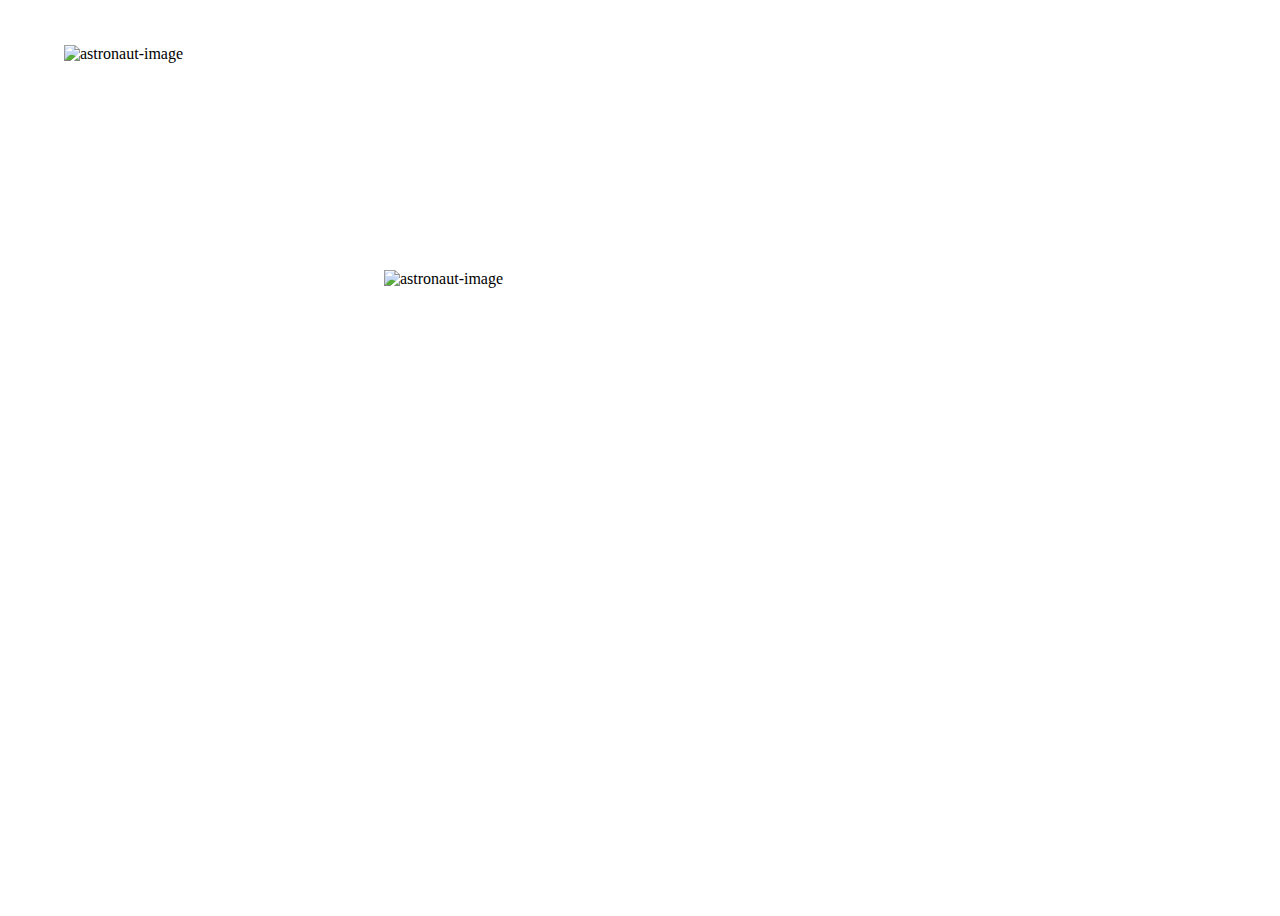
==== index.html @ f35cc1b0 "Astronaut added" ====
<!DOCTYPE html>
<html lang="en">
<head>
    <meta charset="UTF-8">
    <meta name="viewport" content="width=device-width, initial-scale=1.0">
    <title>Document</title>
    <link rel="stylesheet" href="style.css">
</head>
<body>
    <img src="https://kq-storage.s3.ap-south-1.amazonaws.com/Github/astronaut/space-man-1%5B1%5D.png" alt="astronaut-image" id="astronaut-1">
    
    <img src="https://kq-storage.s3.ap-south-1.amazonaws.com/Github/astronaut/space-man-2%5B1%5D.png" alt="astronaut-image" id="astronaut-2">
</body>
</html>
---- style.css ----
body{
    background-image: url("https://kq-storage.s3.ap-south-1.amazonaws.com/Github/astronaut/sky-moon-bg%5B1%5D.png");
    width: 100vw;
    height: 100vh;
    background-size: 100% 100%;
    overflow: hidden;
}

#astronaut-1{
    width: 500px;
    position: absolute;
    top: 5%;
    left: 5%;
    animation: floating 5s infinite;
}
#astronaut-2{
    width: 500px;
    position: absolute;
    top: 30%;
    left: 30%;
    animation: floating 5s infinite;
}

@keyframes floating {
    0%{
        transform: translateY(0px);
    }
    50%{
        transform: translateY(50px);
    }
    
}
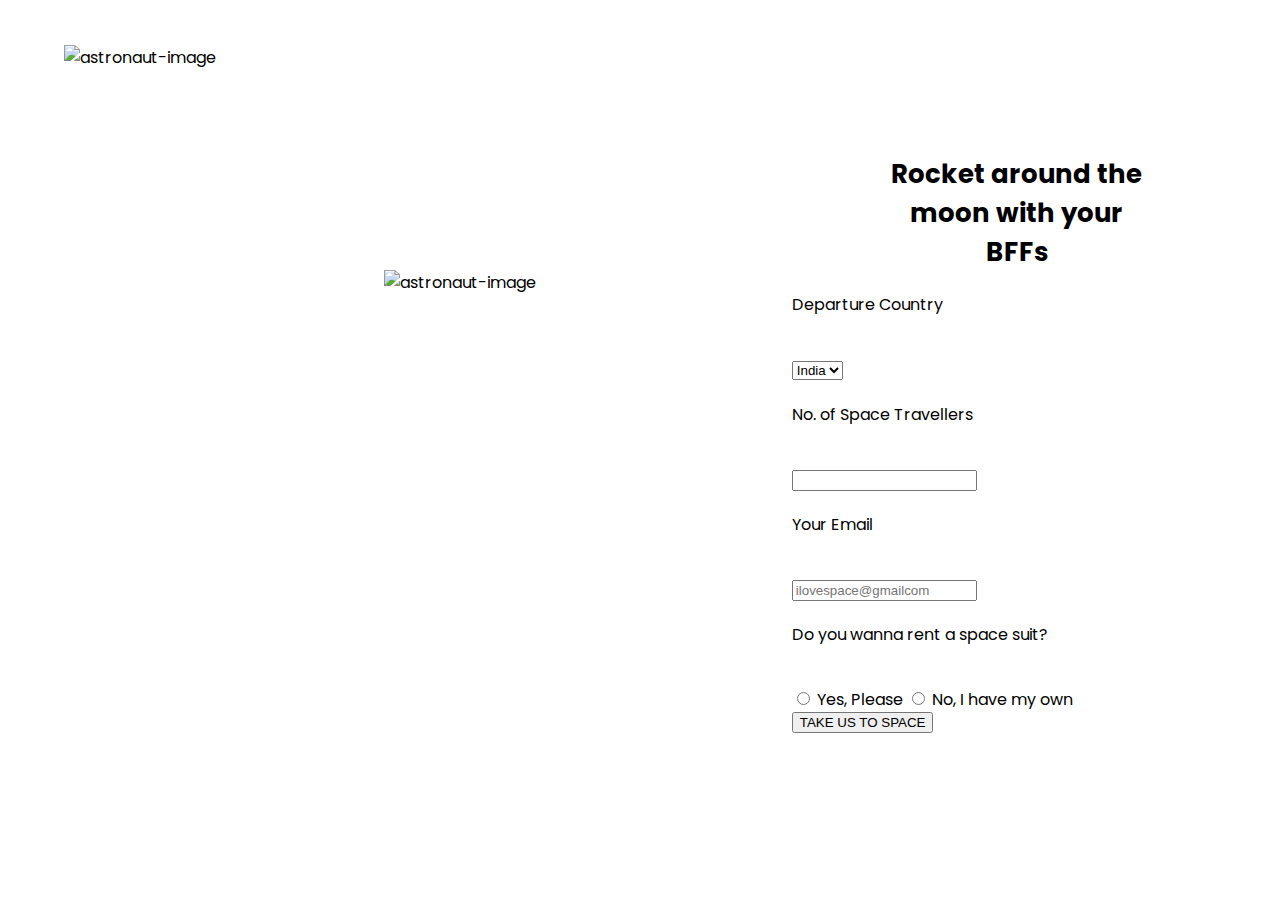
==== commit 81b5dad8: "Astronaut added" ====
--- a/index.html
+++ b/index.html
@@ -1,14 +1,47 @@
 <!DOCTYPE html>
 <html lang="en">
-<head>
-    <meta charset="UTF-8">
-    <meta name="viewport" content="width=device-width, initial-scale=1.0">
+  <head>
+    <meta charset="UTF-8" />
+    <meta name="viewport" content="width=device-width, initial-scale=1.0" />
     <title>Document</title>
-    <link rel="stylesheet" href="style.css">
-</head>
-<body>
-    <img src="https://kq-storage.s3.ap-south-1.amazonaws.com/Github/astronaut/space-man-1%5B1%5D.png" alt="astronaut-image" id="astronaut-1">
-    
-    <img src="https://kq-storage.s3.ap-south-1.amazonaws.com/Github/astronaut/space-man-2%5B1%5D.png" alt="astronaut-image" id="astronaut-2">
-</body>
-</html>+    <link rel="stylesheet" href="style.css" />
+  </head>
+  <body>
+    <img
+      src="https://kq-storage.s3.ap-south-1.amazonaws.com/Github/astronaut/space-man-1%5B1%5D.png"
+      alt="astronaut-image"
+      id="astronaut-1"
+    />
+
+    <img
+      src="https://kq-storage.s3.ap-south-1.amazonaws.com/Github/astronaut/space-man-2%5B1%5D.png"
+      alt="astronaut-image"
+      id="astronaut-2"
+    />
+
+    <form >
+      <h1>Rocket around the moon with your BFFs</h1>
+
+    <label for="country" class="block-display">Departure Country</label>
+     <select name="" id="country">
+        <option value="india">India</option>
+        <option value="uae">UAE</option>
+        <option value="usa">USA</option>
+     </select>
+
+      <label for="name" class="block-display">No. of Space Travellers</label>
+      <input type="text" name="" id="name" />
+
+      <label for="email" class="block-display">Your Email</label>
+      <input type="email" name="" id="email" placeholder="ilovespace@gmailcom"/>
+
+      <label for="radio" class="block-display">Do you wanna rent a space suit?</label>
+      <input type="radio" id="radio">
+      <label for="">Yes, Please</label>
+      <input type="radio" id="radio">
+      <label for="">No, I have my own</label>
+
+      <input type="submit" class="block-display" value="TAKE US TO SPACE">
+    </form>
+  </body>
+</html>
--- a/style.css
+++ b/style.css
@@ -1,9 +1,12 @@
+@import url('https://fonts.googleapis.com/css2?family=Poppins:wght@300&display=swap');
+
 body{
     background-image: url("https://kq-storage.s3.ap-south-1.amazonaws.com/Github/astronaut/sky-moon-bg%5B1%5D.png");
     width: 100vw;
     height: 100vh;
     background-size: 100% 100%;
     overflow: hidden;
+    font-family: 'Poppins', sans-serif;
 }
 
 #astronaut-1{
@@ -29,4 +32,30 @@
         transform: translateY(50px);
     }
     
+}
+
+form{
+    position: absolute;
+    top: 15%;
+    left:56%;
+    width: 450px;
+    padding: 0 75px;
+    background-color: white;
+    border-radius: 5px;
+}
+
+.block-display{
+    display: block;
+}
+
+label{
+    font-size: 16px;
+    margin: 20px 0 40px 0;
+}
+
+h1{
+    font-size: 26px;
+    width: 280px;
+    text-align: center;
+    margin: 20px auto;
 }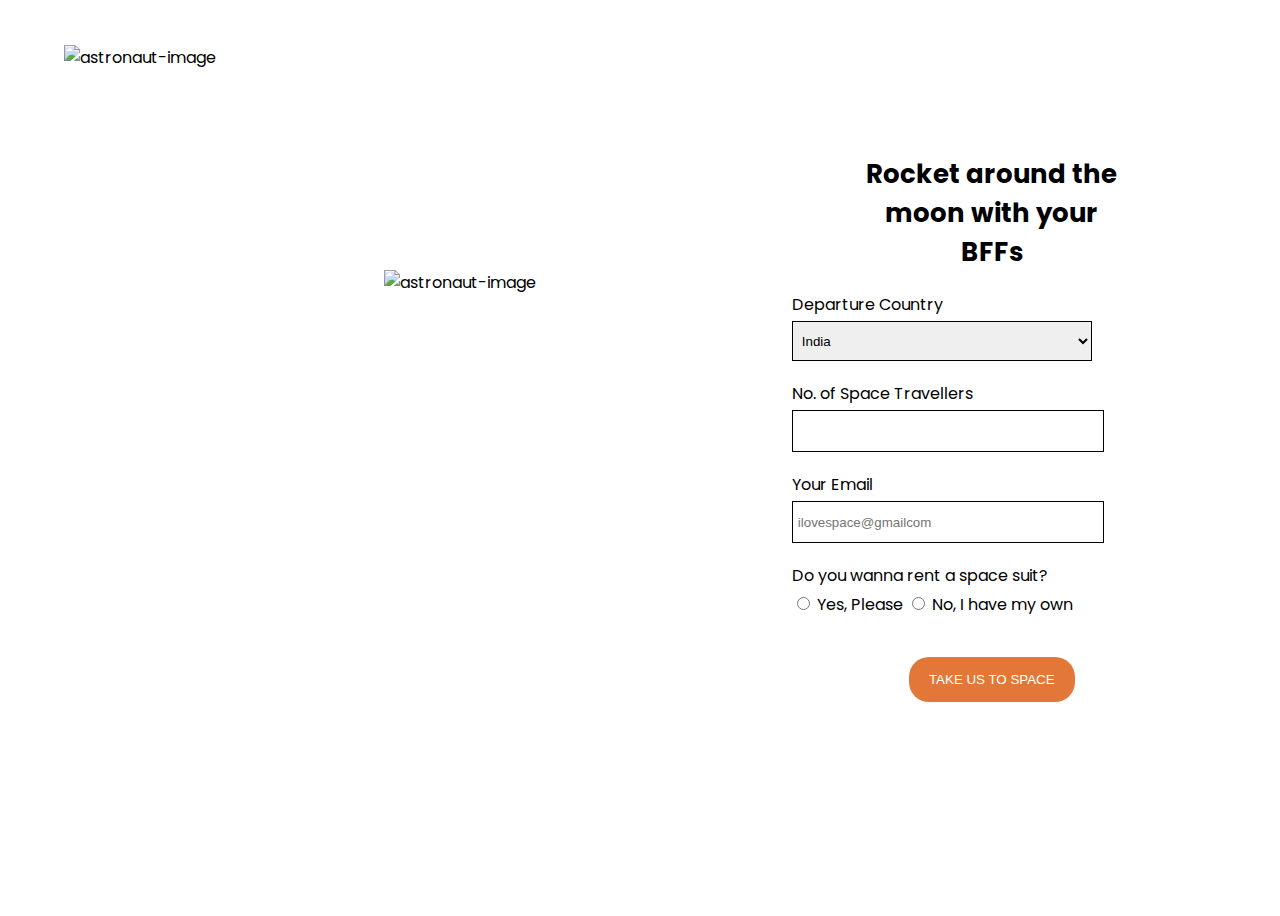
==== commit e2cd9e13: "Astronaut form done" ====
--- a/index.html
+++ b/index.html
@@ -19,29 +19,35 @@
       id="astronaut-2"
     />
 
-    <form >
+    <form>
       <h1>Rocket around the moon with your BFFs</h1>
-
-    <label for="country" class="block-display">Departure Country</label>
-     <select name="" id="country">
+      <label for="country" class="block-display">Departure Country</label>
+      <select name="" id="country">
         <option value="india">India</option>
         <option value="uae">UAE</option>
         <option value="usa">USA</option>
-     </select>
+      </select>
 
       <label for="name" class="block-display">No. of Space Travellers</label>
       <input type="text" name="" id="name" />
 
       <label for="email" class="block-display">Your Email</label>
-      <input type="email" name="" id="email" placeholder="ilovespace@gmailcom"/>
+      <input
+        type="email"
+        name=""
+        id="email"
+        placeholder="ilovespace@gmailcom"
+      />
 
-      <label for="radio" class="block-display">Do you wanna rent a space suit?</label>
-      <input type="radio" id="radio">
+      <label for="radio" class="block-display"
+        >Do you wanna rent a space suit?</label
+      >
+      <input type="radio" id="radio" />
       <label for="">Yes, Please</label>
-      <input type="radio" id="radio">
+      <input type="radio" id="radio" />
       <label for="">No, I have my own</label>
 
-      <input type="submit" class="block-display" value="TAKE US TO SPACE">
+      <input type="submit" class="block-display" value="TAKE US TO SPACE" />
     </form>
   </body>
 </html>
--- a/style.css
+++ b/style.css
@@ -38,7 +38,7 @@
     position: absolute;
     top: 15%;
     left:56%;
-    width: 450px;
+    width: 400px;
     padding: 0 75px;
     background-color: white;
     border-radius: 5px;
@@ -50,7 +50,7 @@
 
 label{
     font-size: 16px;
-    margin: 20px 0 40px 0;
+    margin: 20px 0 4px 0;
 }
 
 h1{
@@ -58,4 +58,20 @@
     width: 280px;
     text-align: center;
     margin: 20px auto;
+}
+
+input[type="text"],input[type="email"],select{
+    width: 300px;
+    height: 40px;
+    border: 1px solid black;
+    padding: 0 5px;
+}
+
+input[type="submit"]{
+    background-color: #E37737;
+    color: white;
+    padding: 15px 20px;
+    border: none;
+    margin:40px auto;
+    border-radius: 20px;
 }